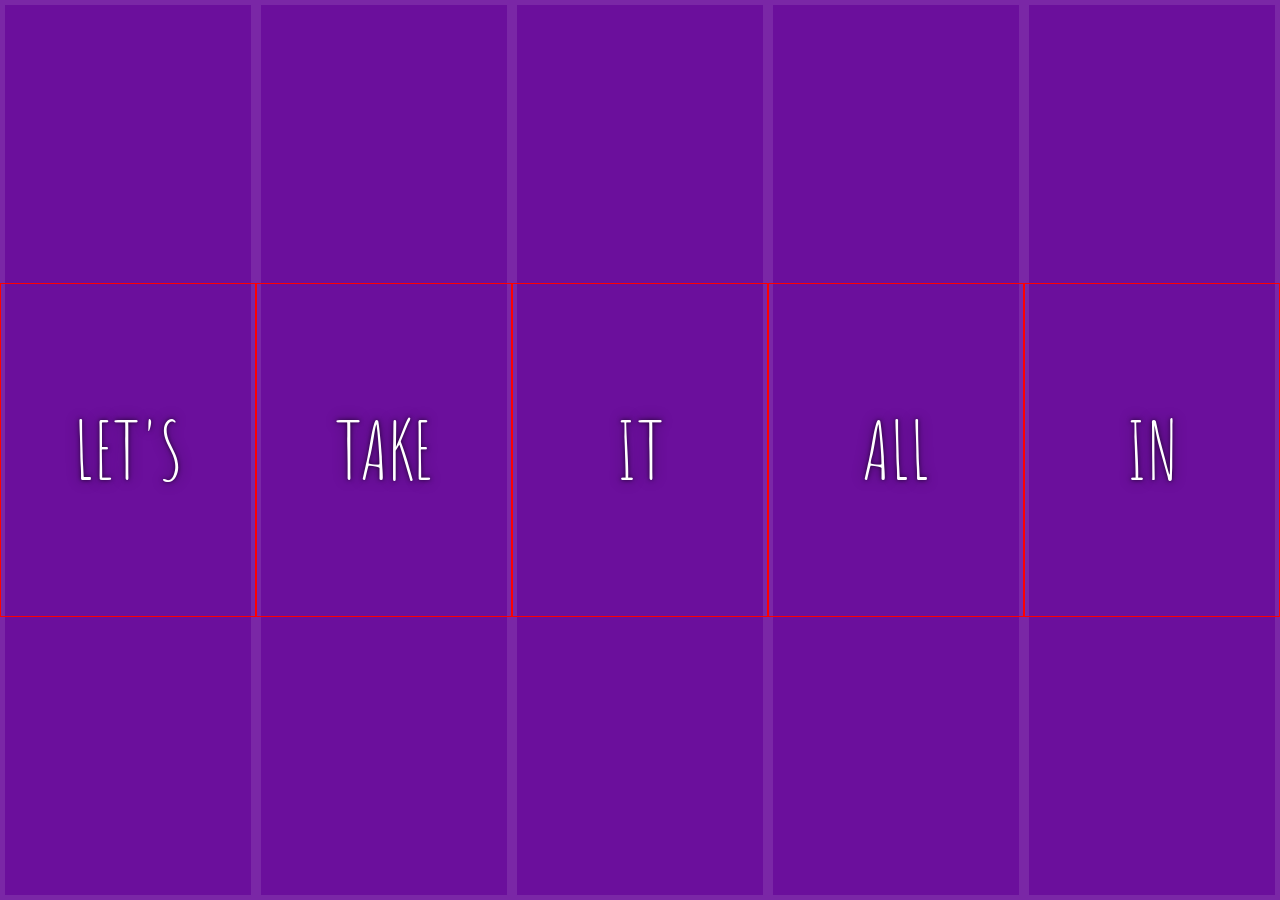
==== 05 - Flex Panel Gallery/index-START.html @ a885261a "Add files via upload" ====
<!DOCTYPE html>
<html lang="en">
  <head>
    <meta charset="UTF-8" />
    <title>Flex Panels 💪</title>
    <link
      href="https://fonts.googleapis.com/css?family=Amatic+SC"
      rel="stylesheet"
      type="text/css"
    />
  </head>
  <body>
    <style>
      html {
        box-sizing: border-box;
        background: #ffc600;
        font-family: "helvetica neue";
        font-size: 20px;
        font-weight: 200;
      }
      body {
        margin: 0;
      }
      *,
      *:before,
      *:after {
        box-sizing: inherit;
      }

      .panels {
        min-height: 100vh;
        overflow: hidden;
        display: flex;
      }

      .panel {
        background: #6b0f9c;
        box-shadow: inset 0 0 0 5px rgba(255, 255, 255, 0.1);
        color: white;
        text-align: center;
        align-items: center;
        /* Safari transitionend event.propertyName === flex */
        /* Chrome + FF transitionend event.propertyName === flex-grow */
        transition: font-size 0.7s cubic-bezier(0.61, -0.19, 0.7, -0.11),
          flex 0.7s cubic-bezier(0.61, -0.19, 0.7, -0.11), background 0.2s;
        font-size: 20px;
        background-size: cover;
        background-position: center;
        /* Sets the flex children take up the page's space evenly */
        flex: 1;
        justify-content: center;
        align-items: center;
        /* Centers children and makes the content into columns */
        display: flex;
        flex-direction: column;
      }

      .panel1 {
        background-image: url(https://source.unsplash.com/gYl-UtwNg_I/1500x1500);
      }
      .panel2 {
        background-image: url(https://source.unsplash.com/rFKUFzjPYiQ/1500x1500);
      }
      .panel3 {
        background-image: url(https://images.unsplash.com/photo-1465188162913-8fb5709d6d57?ixlib=rb-0.3.5&q=80&fm=jpg&crop=faces&cs=tinysrgb&w=1500&h=1500&fit=crop&s=967e8a713a4e395260793fc8c802901d);
      }
      .panel4 {
        background-image: url(https://source.unsplash.com/ITjiVXcwVng/1500x1500);
      }
      .panel5 {
        background-image: url(https://source.unsplash.com/3MNzGlQM7qs/1500x1500);
      }

      .panel > * {
        margin: 0;
        width: 100%;
        transition: transform 0.5s;
        border: 1px solid red;
        /* Aligns the text vertically and take up 1/3 of the vertical spacing in the column */
        flex: 1 0 auto;
        display: flex;
        /* Centers Text */
        justify-content: center;
        align-items: center;
      }

      .panel > *:first-child {
        transform: translateY(-100%);
      }
      .panel > *:last-child {
        transform: translateY(100%);
      }
      .panel.open-active > *:first-child {
        transform: translateY(0);
      }
      .panel.open-active > *:last-child {
        transform: translateY(0);
      }

      .panel p {
        text-transform: uppercase;
        font-family: "Amatic SC", cursive;
        text-shadow: 0 0 4px rgba(0, 0, 0, 0.72), 0 0 14px rgba(0, 0, 0, 0.45);
        font-size: 2em;
      }
      .panel p:nth-child(2) {
        font-size: 4em;
      }

      .panel.open {
        flex: 5;
        font-size: 40px;
      }
    </style>

    <div class="panels">
      <div class="panel panel1">
        <p>Hey</p>
        <p>Let's</p>
        <p>Dance</p>
      </div>
      <div class="panel panel2">
        <p>Give</p>
        <p>Take</p>
        <p>Receive</p>
      </div>
      <div class="panel panel3">
        <p>Experience</p>
        <p>It</p>
        <p>Today</p>
      </div>
      <div class="panel panel4">
        <p>Give</p>
        <p>All</p>
        <p>You can</p>
      </div>
      <div class="panel panel5">
        <p>Life</p>
        <p>In</p>
        <p>Motion</p>
      </div>
    </div>

    <script src="main.js"></script>
  </body>
</html>
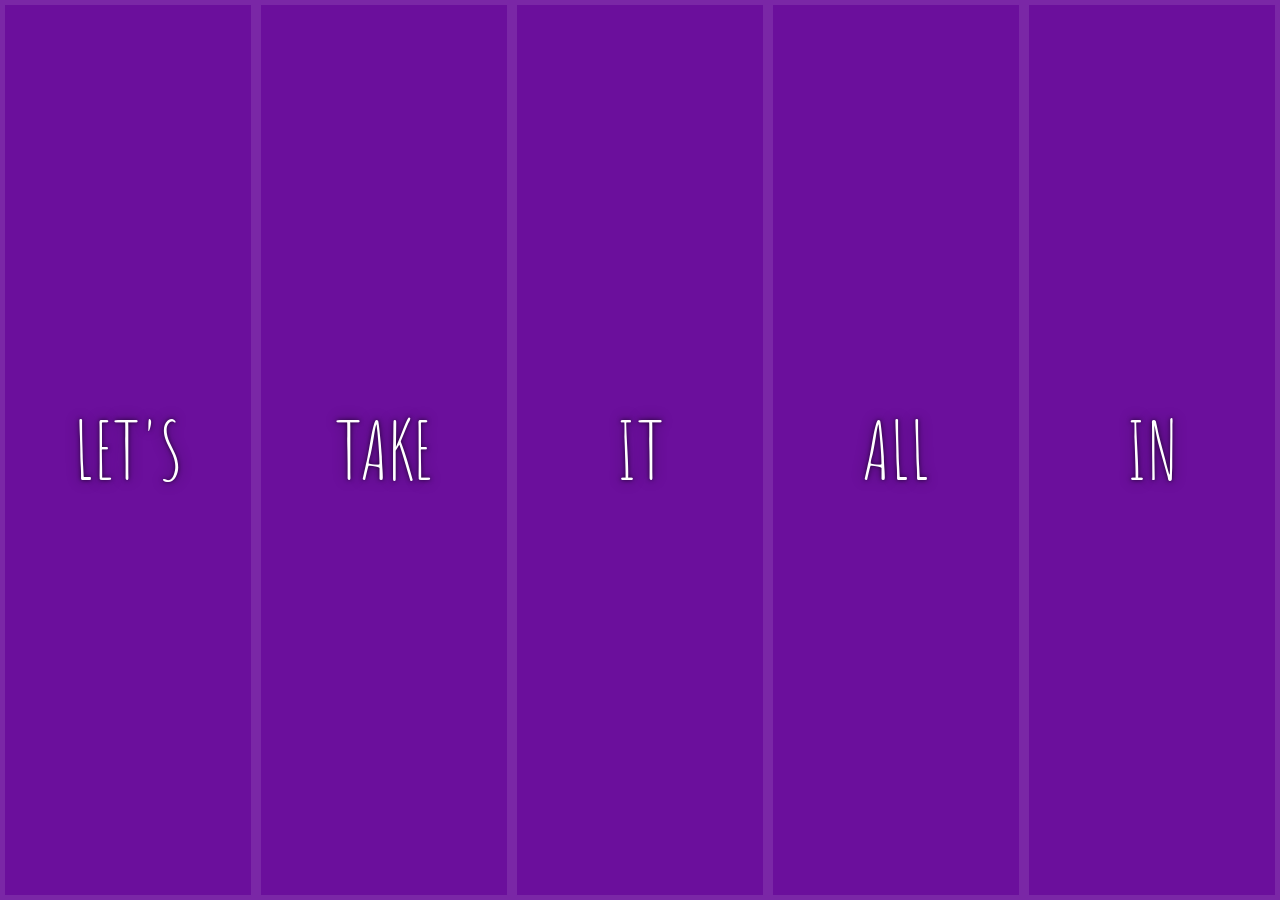
==== commit 49383b79: "Add files via upload" ====
--- a/05 - Flex Panel Gallery/index-START.html
+++ b/05 - Flex Panel Gallery/index-START.html
@@ -75,7 +75,6 @@
         margin: 0;
         width: 100%;
         transition: transform 0.5s;
-        border: 1px solid red;
         /* Aligns the text vertically and take up 1/3 of the vertical spacing in the column */
         flex: 1 0 auto;
         display: flex;
